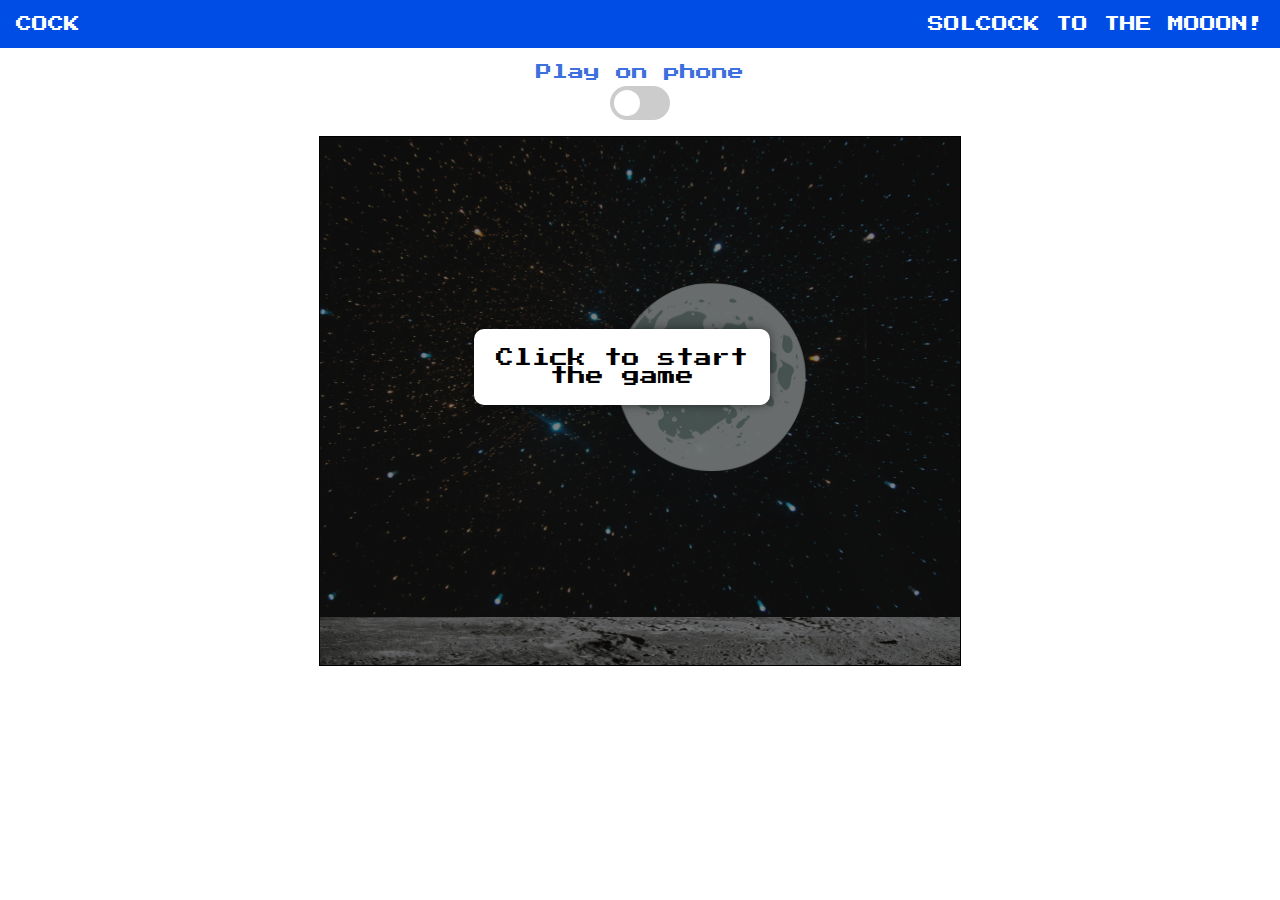
==== flappy-cock/index.html @ ff1387e5 "first commit" ====
<!DOCTYPE html>
<html>
<head>
    <link rel="stylesheet" type="text/css" href="./frontend/css/style.css">
    <link rel="stylesheet" type="text/css" href="./frontend/css/flappy.css">
    <script src="./frontend/js/cookie.js"></script>
    <link rel="icon" type="image/x-icon" href="../assets/img/favicon.png">
    <title>COCK - Flappy Cock</title>
</head>
<body>
    <header>
        <nav>
            <ul>
                <li>
                    <a href="../index.html">COCK</a>
                    <a href="#" id="githubLink">SOLCOCK TO THE MOOON!</a>
                </li>
            </ul>
        </nav>
    </header>

    <div id="toggleContainer">
        <p>Play on phone</p>
        <label class="switch">
            <input type="checkbox" id="switch">
            <span class="slider round"></span>
        </label>
    </div>
    <div id="gameBox">
        <div id="bird"></div>
        <div class="obstacleTop"></div>
        <div class="obstacleBottom"></div>
        <div class="obstacleTop"></div>
        <div class="obstacleBottom"></div>
        <div class="coin"></div>
        <div class="coin"></div>
        <div id="getReady" style="display: none;">
            <img src="./frontend/images/get ready.png" alt="Get Ready">
        </div>
        <div id="scoreContainer">
            <div id="score"></div>
        </div>
        <div id="medalBox" style="display: block;">
            <div id="medalContainer">
                <div id="goldMedal"></div>
                <div id="silverMedal"></div>
                <div id="bronzeMedal"></div>
                <div id="gameOver"></div>
            </div>
        </div> 
    </div>
    <div id="groundBox">
        <div class="ground"></div>
        <div class="ground"></div>
        <div id="groundShadow"></div>
    </div>
    <div id="touchBox">
        <p>Touch here to fly :D</p>
    </div>
    <script src="./frontend/js/flappy.js"></script>
</body>
</html>
---- flappy-cock/frontend/css/style.css ----
@charset "utf-8";

@font-face {
    font-family: 'Press Start 2P';
    src: url(./fonts/PressStart2P-Regular.ttf);
}

* {
    font-family: 'Press Start 2P', sans-serif;
    margin: 0;
    padding: 0;
}

body {
    background-color:  #ffffff;
}

header {
    background-color: #004de5;
    padding: 16px;
    margin-bottom: 16px;
}

nav ul {
    list-style: none;
    display: inline;
}

nav ul li a {
    text-decoration: none;
    color:  #ffffff;
    text-align: center;
    background-image: linear-gradient(0.25turn, red, orange, yellow);
    background-size: 0% 0.125em;
    background-position-x: 100%;
    background-position-y: 100%;
    background-repeat: no-repeat;
    transition: background-size 0.3s ease-in-out;
}

nav ul li a:hover, nav ul li a:focus, nav ul li a:active {
    background-size: 100% 0.125em;
    background-position-x: 0%;
}

button {
    background-color: green;
    border: solid 0px #00000000;
    padding: 10px;
    border-radius: 12px;
    color: white;
    font-weight: bold;
    margin: 8px;
}

#githubLink {
    float: right;
}
---- flappy-cock/frontend/css/flappy.css ----
@charset "utf-8";

#gameBox {
    position: relative;
    height: 480px;
    width: 640px;
    border: 1px solid black;
    border-bottom: 0px solid black;
    margin: 0 auto;
    overflow: hidden;
    background-image: url(../images/spacebg.png);
}

#scoreContainer {
    z-index: 4;
    width: calc(100% - 2px);
    height: 50%;
    display: flex;
    align-items: center;
    justify-content: center;
	font-size: 2px;
}

#score {
    color: white;
    --borderColor: black;
    font-size: 50px;
    text-shadow: 3px 0 var(--borderColor), -3px 0 var(--borderColor), 0 3px var(--borderColor), 0 -3px var(--borderColor),
             2px 2px var(--borderColor), -2px -2px var(--borderColor), 2px -2px var(--borderColor), -2px 2px var(--borderColor);
    z-index: 4;
}

#background {
    position: absolute;
    width: 100%;
    height: 100%;
    z-index: -1;
}

#bird {
    position: absolute;
    width: 31px;
    height: 26px;
    z-index: 2;
}

#gameOver{
    position: inherit;
    left: 40%;
    top: 46%;
    text-align: center;
    font-size: 18px;
}

#getReady {
    position: absolute;
    top: 50%;
    left: 50%;
    transform: translate(-50%, -50%);
    display: none;
}

.obstacleTop, .obstacleBottom {
    position: absolute;
    background: #00000000;
    background-size: 50px 290px;
    width: 50px;
    z-index: 3;
}

.obstacleTop {
    background-image: url(../images/Pipes/top.png);
    transform: rotate(180deg);
}

.obstacleBottom {
    background-image: url(../images/Pipes/bottom.png);
}

#medalBox {
    position: absolute;
    top: 0;
    left: 0;
    width: 100%;
    height: 100%;
    background-color: rgba(0, 0, 0, 0.5); /* semi-transparent black */
    z-index: 1000; /* this should be higher than the z-index of any other element on the page */
    display: flex;
    justify-content: center;
    align-items: center;
}

#medalContainer {
    background-color: white;
    padding: 20px;
    border-radius: 10px;
    box-shadow: 0 0 10px rgba(0, 0, 0, 0.5);
    margin-top: 30%;
    width: 40%;
    margin-left: 24%;
}

#goldMedal, #silverMedal, #bronzeMedal {
    display: none;
    width: 50px; /* You can adjust this value to change the size of the medals */
    height: 50px; /* You can adjust this value to change the size of the medals */
}

#goldMedal {
    background-image: url(../images/medals/gold.png);
}

#silverMedal {
    background-image: url(../images/medals/silver.png);
}

#bronzeMedal {
    background-image: url(../images/medals/bronze.png);
}

.coin {
    position: absolute;
    background-image: url(../images/coin.gif);
    height: 40px;
    width: 40px;
    background-size: 80px 80px;
    background-position: center center;
    z-index: 1;
}

#groundBox {
    position: relative;
    top: 0;
    width: 640px;
    height: 48px;
    margin: 0 auto;
    overflow: hidden;
    border: 1px solid black;
    border-top: 0px solid black;
}

.ground {
    position: absolute;
    top: 0px;
    background-image: url(../images/floor.png);
    background-size: 655px 48px;
    width: 650px;
    height: 48px;
    z-index: 10;
}

#groundShadow {
    position: absolute;
    top: 0px;
    height: 48px;
    width: 640px;
    background-color: rgba(0, 0, 0, 0.5);
    z-index: 100;
}

#touchBox {
    background-color: lightgray;
    width: 640px;
    height: 300px;
    position: relative;
    top: 0;
    margin: 0 auto;
    border: 1px solid black;
    text-align: center;
    display: none;
}

.switch {
    position: relative;
    display: inline-block;
    width: 60px;
    height: 34px;
}

.switch input {
    opacity: 0;
    width: 0;
    height: 0;
}

.slider {
    position: absolute;
    cursor: pointer;
    top: 0;
    left: 0;
    right: 0;
    bottom: 0;
    background-color: #ccc;
    -webkit-transition: .4s;
    transition: .4s;
}
  
.slider:before {
    position: absolute;
    content: "";
    height: 26px;
    width: 26px;
    left: 4px;
    bottom: 4px;
    background-color: white;
    -webkit-transition: .4s;
    transition: .4s;
}
  
input:checked + .slider {
    background-color: #2196F3;
}
  
input:focus + .slider {
    box-shadow: 0 0 1px #2196F3;
}

input:checked + .slider:before {
    -webkit-transform: translateX(26px);
    -ms-transform: translateX(26px);
    transform: translateX(26px);
}

.slider.round {
    border-radius: 34px;
}
  
.slider.round:before {
    border-radius: 50%;
}

#toggleContainer {
    width: 100vw;
    text-align: center;
    margin: 10px auto 16px auto;
}

#toggleContainer p {
    padding-bottom: 6px;
    color: #3c71dd;
}
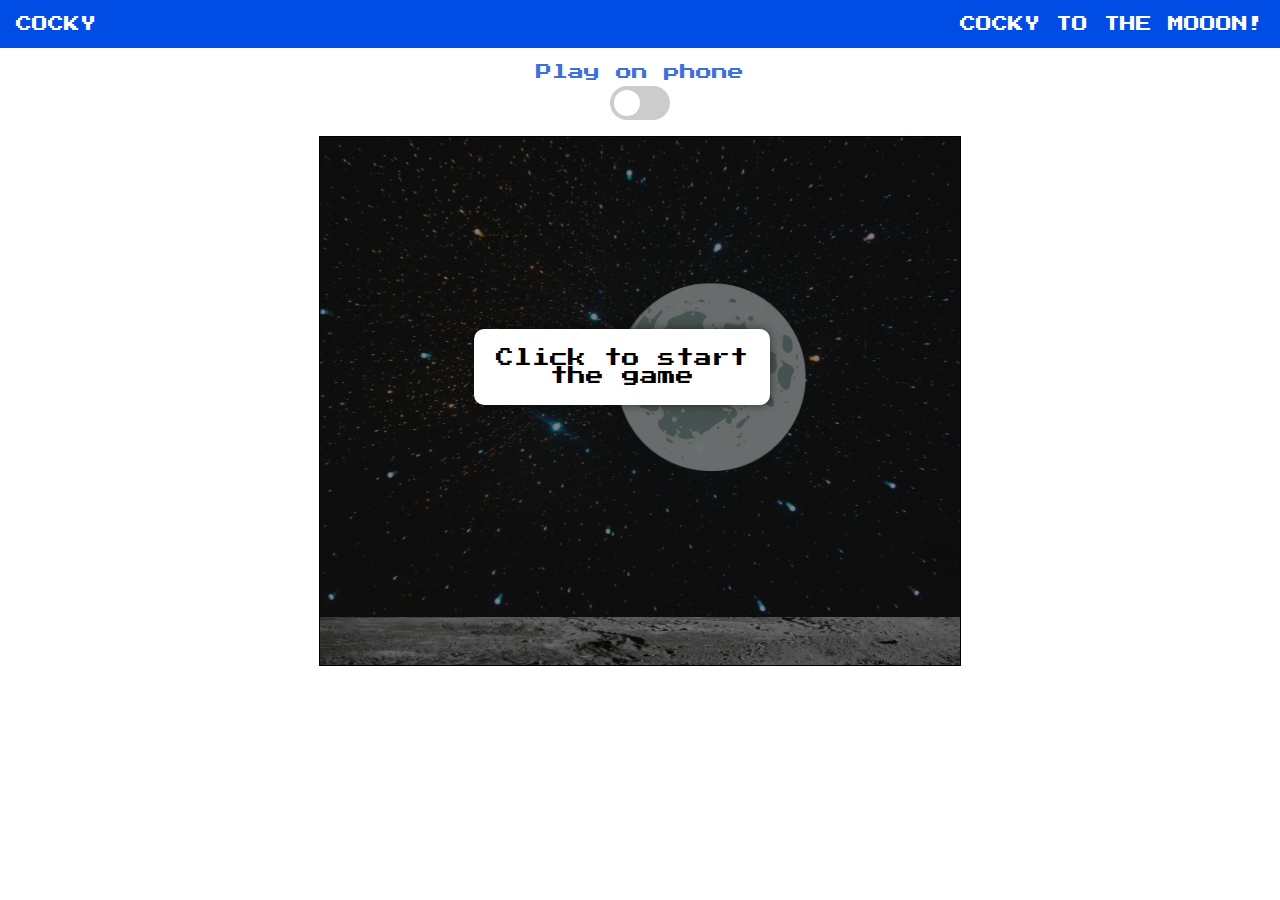
==== commit 3ce4123a: "4th commit" ====
--- a/flappy-cock/index.html
+++ b/flappy-cock/index.html
@@ -5,15 +5,15 @@
     <link rel="stylesheet" type="text/css" href="./frontend/css/flappy.css">
     <script src="./frontend/js/cookie.js"></script>
     <link rel="icon" type="image/x-icon" href="../assets/img/favicon.png">
-    <title>COCK - Flappy Cock</title>
+    <title>COCKY - Flappy Cocky</title>
 </head>
 <body>
     <header>
         <nav>
             <ul>
                 <li>
-                    <a href="../index.html">COCK</a>
-                    <a href="#" id="githubLink">SOLCOCK TO THE MOOON!</a>
+                    <a href="../index.html">COCKY</a>
+                    <a href="#" id="githubLink">COCKY TO THE MOOON!</a>
                 </li>
             </ul>
         </nav>
